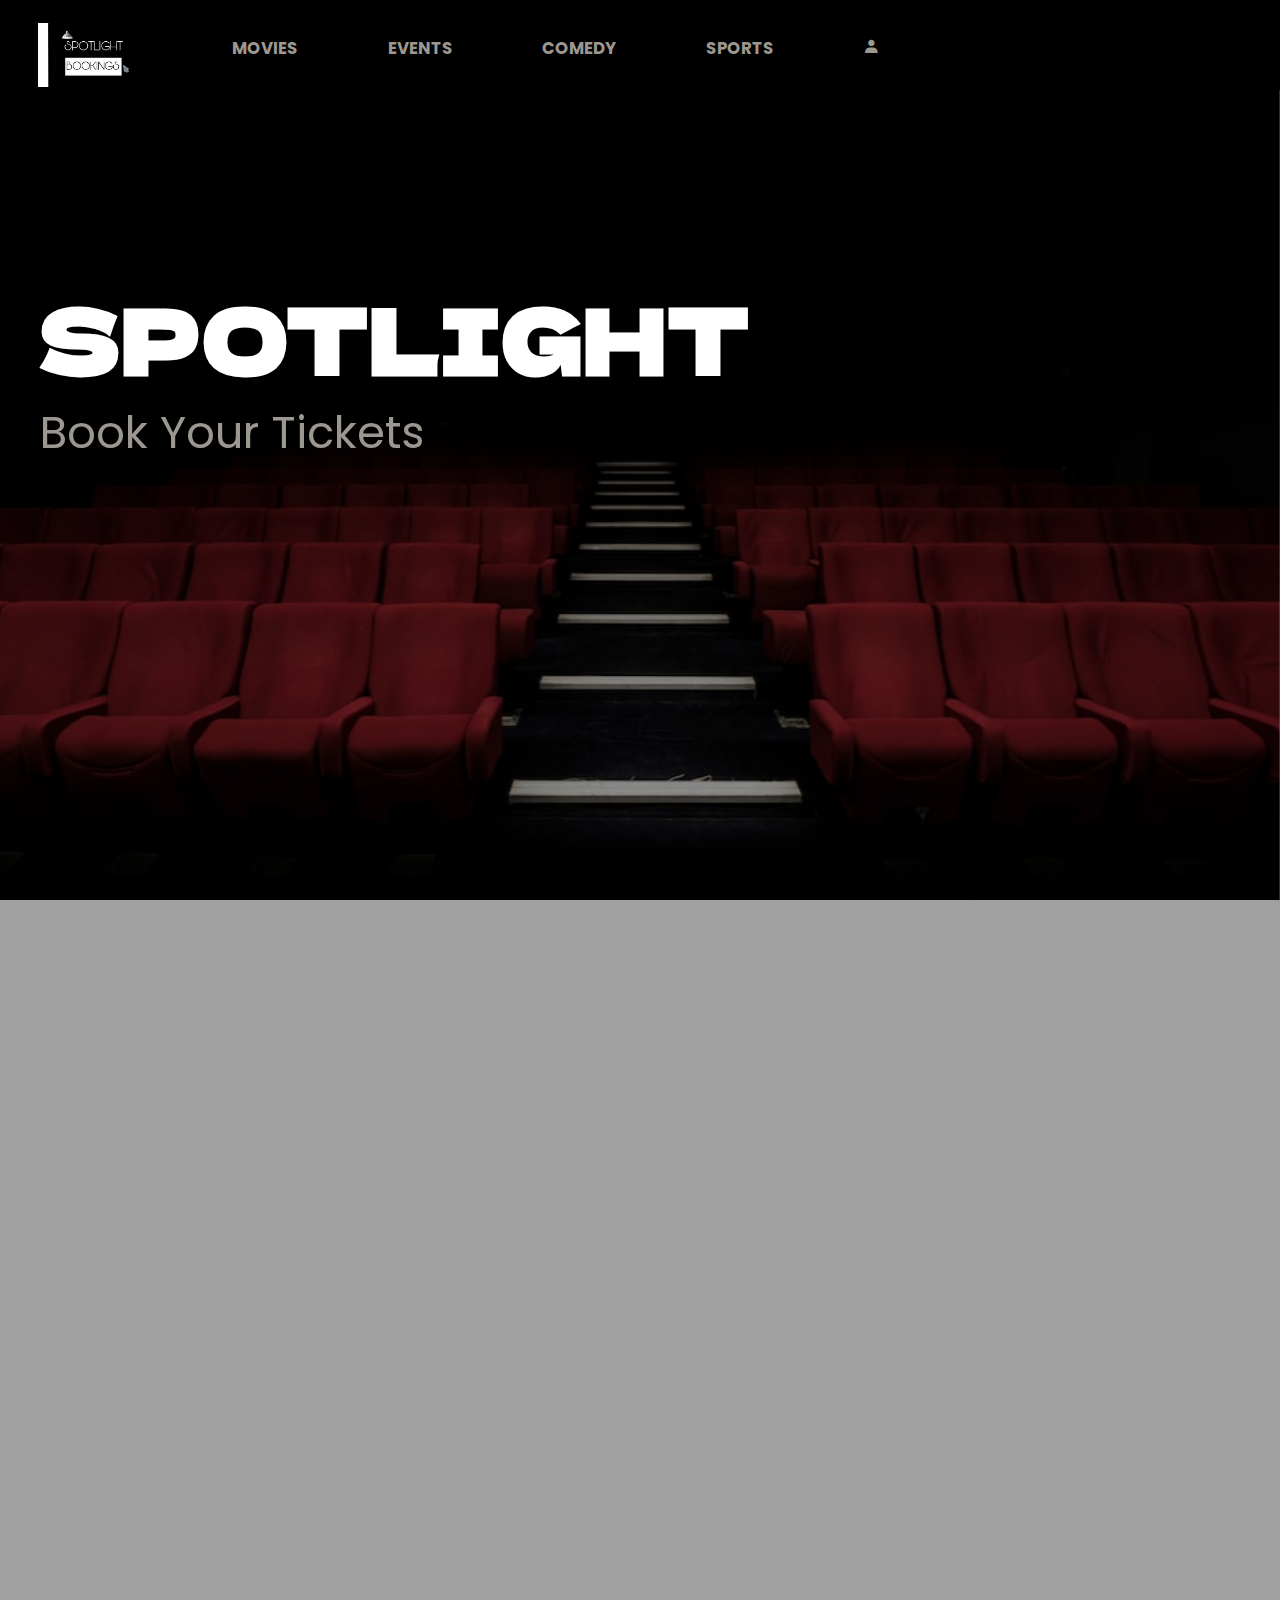
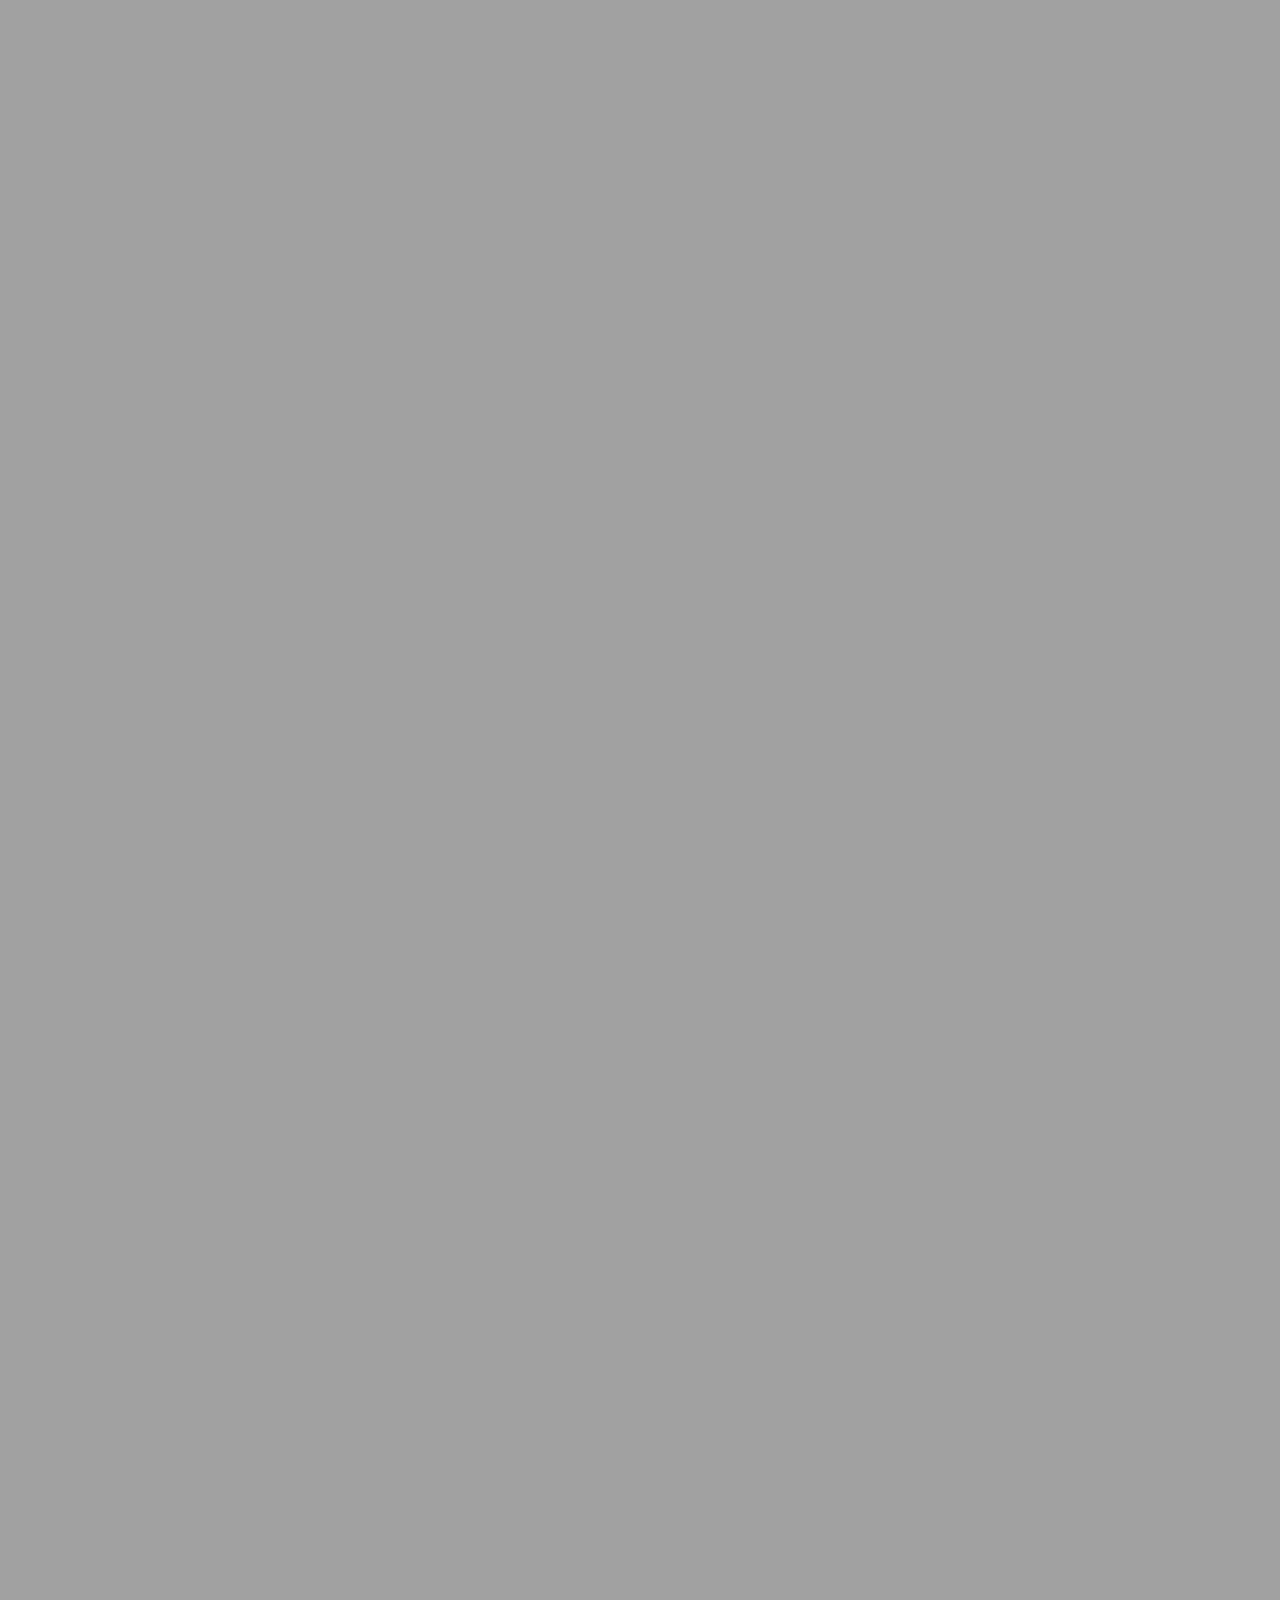
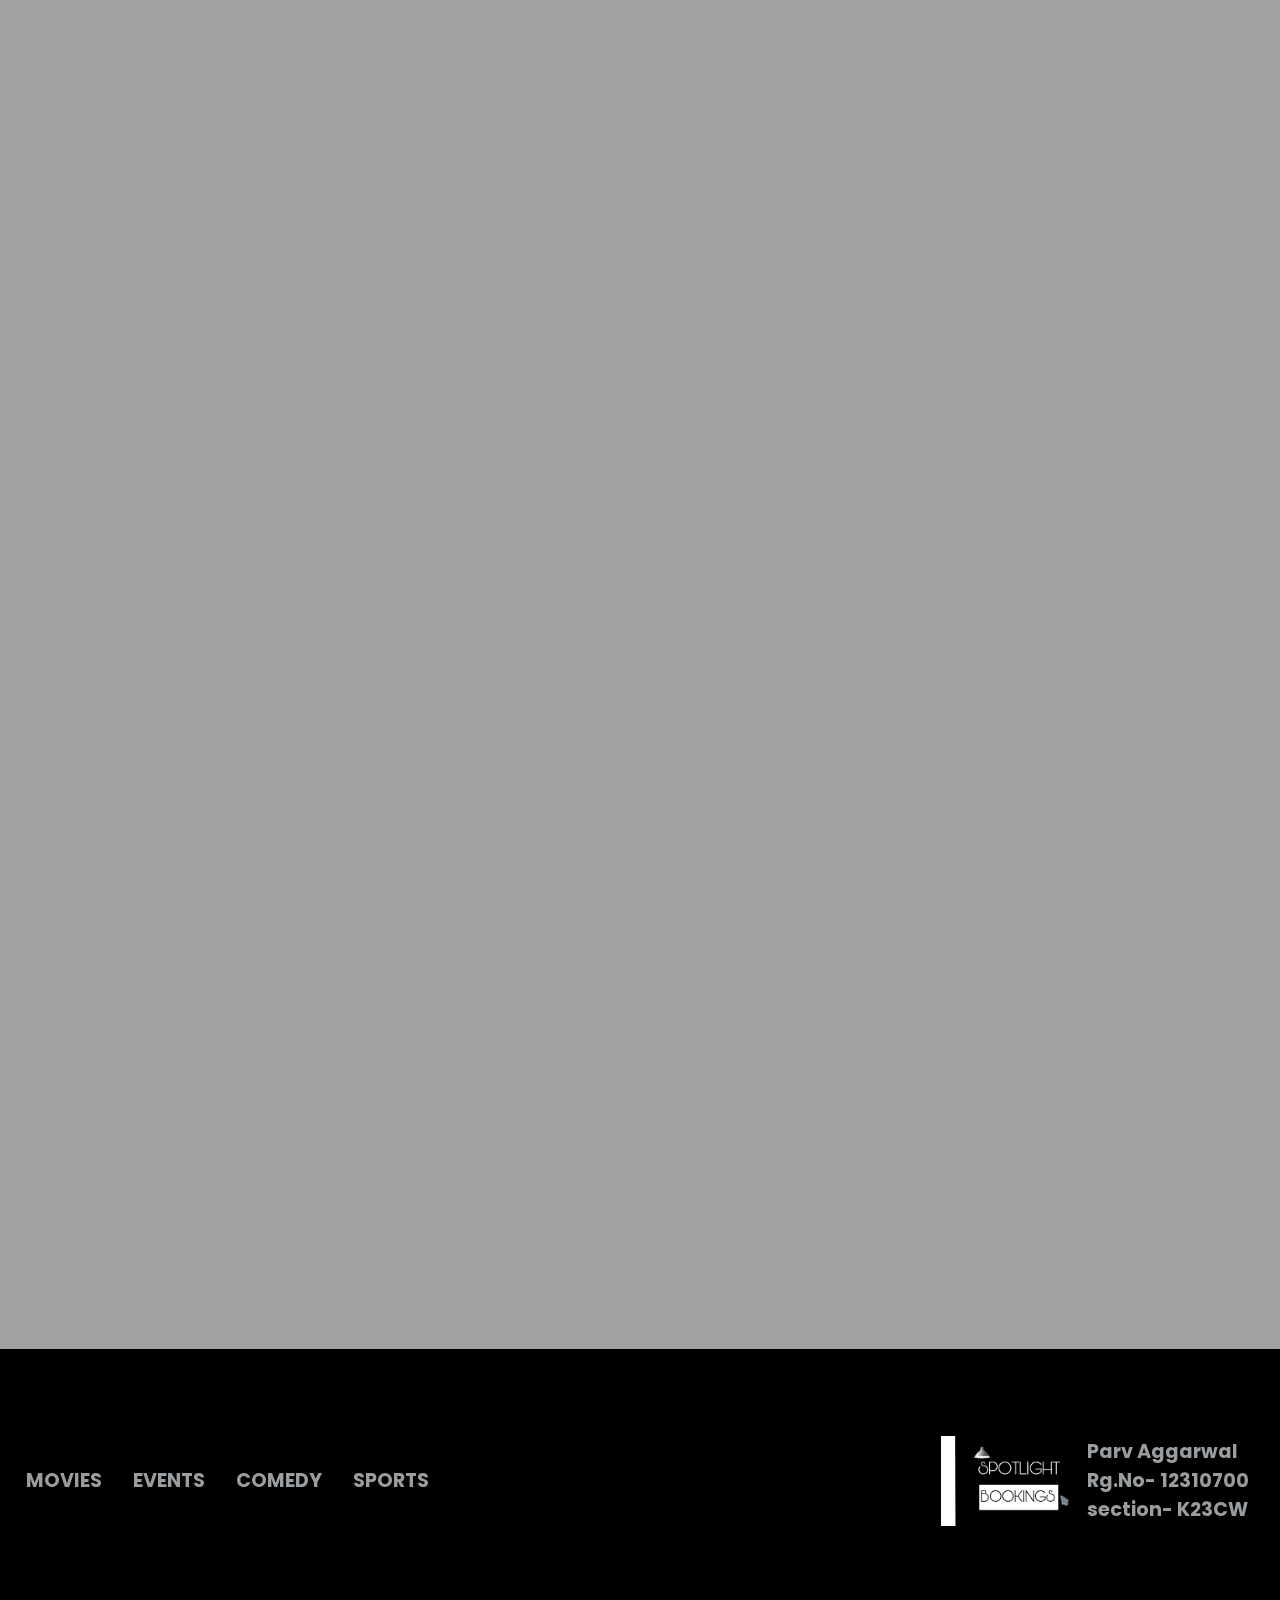
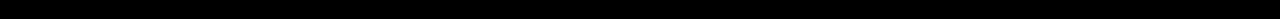
==== first.page/index.html @ 42e95c5b "everytime is fine" ====
<!DOCTYPE html>
<html lang="en">
<head>
    <meta charset="UTF-8">
    <meta name="viewport" content="width=device-width, initial-scale=1.0">
    <title>SPOTLIGHT BOOKING</title>
    <link rel="stylesheet" href="CSS/index.css">
    <link href="https://fonts.googleapis.com/css?family=Poppins" rel="stylesheet">
    <link href='https://fonts.googleapis.com/css?family=Dela Gothic One' rel='stylesheet'>
    <link href='https://unpkg.com/boxicons@2.1.4/css/boxicons.min.css' rel='stylesheet'>
</head>
<body>
    <!-- NAV BAR -->
    <div id="nav">
        <a href="#page1"><img src="asserts/index.asserts/Picsart_23-10-08_00-07-55-785.png" alt=""></a>
        <a href="movies.html"><h3 class="animation">MOVIES</h3></a>
        <a href="events.html"><h3 class="animation">EVENTS</h3></a>
        <a href="comedy.html"><h3 class="animation">COMEDY</h3></a>
        <a href="sports.html"><h3 class="animation">SPORTS</h3></a>
        <a href="login.html" target="_blank"><i class='bx bxs-user'></i></a>
    </div>
    <!-- BACKGROUND IMAGE-->
    <img id="img" src="asserts/index.asserts/photo-1489599849927-2ee91cede3ba.jpeg" alt="">
    <!-- MAIN CONTENT -->
    <div id="main">
        <!-- PAGE 1  -->    
        <div id="page1">
            <h1><b>SPOTLIGHT</b></h1>
            <p>Book Your Tickets</p>
        </div>
        <!-- PAGE 2 -->
        <div id="page2">
            <p>Recommended Movies</p>
            <img src="asserts/index.asserts/movies1.jpg" alt="">
            <img src="asserts/index.asserts/movies2.jpg" alt="">
            <img src="asserts/index.asserts/movies3.jpg" alt="">
        </div>
        <!-- PAGE 3 -->
        <div id="page3">
            <p>The Best Of Live Events</p>
            <img src="asserts/index.asserts/events1.jpg" alt="">
            <img src="asserts/index.asserts/events2.jpg" alt="">
            <img src="asserts/index.asserts/events3.jpg" alt="">
        </div>
        <!-- PAGE 4 -->
        <div id="page4">
            <p>Laughter Therapy</p>
            <img src="asserts/index.asserts/comedy1.jpg" alt="">
            <img src="asserts/index.asserts/comedy2.jpg" alt="">
            <img src="asserts/index.asserts/comedy3.jpg" alt="">
        </div>
        <!-- PAGE 5 -->
        <div id="page5">
            <p>Sports</p>
            <img src="asserts/index.asserts/sports1.jpg" alt="">
            <img src="asserts/index.asserts/sports2.jpg" alt="">
            <img src="asserts/index.asserts/sports3.jpg" alt="">
        </div>
         <!-- Footer -->
         <div id="footer">
            <div id="f1">
                <a href="movies.html"><h3 class="animation">MOVIES</h3></a>
                <a href="events.html"><h3 class="animation">EVENTS</h3></a>
                <a href="comedy.html"><h3 class="animation">COMEDY</h3></a>
                <a href="sports.html"><h3 class="animation">SPORTS</h3></a>
            </div>
            <div id="f3">
                <a href="#page1"><img src="asserts/index.asserts/Picsart_23-10-08_00-07-55-785.png" alt=""></a>
            </div>
            <div id="f2">
                <h3>
                    Parv Aggarwal<br>
                    Rg.No- 12310700<br>
                    section- K23CW<br>
                </h3>
            </div>
        </div>
    </div>
    <!-- LINKING ALL THE JAVASCRIPT FILES -->
    <script src="JS/gsap.min.js"></script>
    <script src="JS/ScrollTrigger.min.js"></script> 
    <script src="JS/index.js"></script>
</body>
</html>
---- first.page/CSS/index.css ----
*{
    margin: 0;
    padding: 0;
    color: #fff;
    box-sizing: border-box;
}

html, body{
    height: 100%;
    width: 100%;
    font-size: 22px;
}

#nav{
    height: 7vw;
    width: 100%;
    display: flex;
    background-color: black;
    align-items: center;
    padding: 0 3vw;
    gap: 2vw;
    position: fixed;
    justify-content: flex-start;
    z-index: 99;
}

#nav img{
    height: 5vw;
    margin-top: 2vw;
}

#nav h3{
    font-size: 1.3vw;
    text-decoration: none;
    color: #9c9891;
    margin-top: 0.7vw;
    margin-left: 5vw;
    text-align: right;
    font-family: 'Poppins';
}

#nav i{
    font-size: 1.3vw;
    color: #9c9891;
    margin-top: 0.7vw;
    margin-left: 5vw;
}

.animation{
    cursor: pointer;
}
#nav h3:hover{
    color: #999da0;
}
.animation,.dropdown a,.dropbtn{
    display: inline-block;
    position: relative;
    color: #999da0;
    margin-bottom: 1px;
    font-family: 'Abril Fatface', serif;
    font-family: 'DM Sans', sans-serif;
    font-family: 'Poppins', sans-serif;
    
  }
  
.animation::after {
    content: "";
    position: absolute;
    width: 100%;
    transform: scaleX(0);
    height: 2px;
    bottom: 0;
    left: 0;
    background-color: #999da0;
    transform-origin: bottom right;
    transition: transform 0.25s ease-out;
    
  }
  
 .animation:hover::after {
    transform: scaleX(1);
    transform-origin: bottom left;
  }

#img{
    height: 100%;
    width: 100%;
    object-fit: cover;
    position: fixed;
    z-index: -3;
}

#main{
    position: relative;
    background-color: rgb(0, 0, 0, 0.37);
}

#page1{
    height: 100vh;
    width: 100%;
    position: relative;
    display: flex;
    align-items: center;
    justify-content: left;
    flex-direction: row;
    text-align: left;
    z-index: 10;
}

#page1 h1{
    height: 28vw;
    font-size: 7vw;
    margin-left: 3vw;
    font-family: 'Dela Gothic One';
    font-weight: 400;
}

#page1 p{
    height: 8vw;
    margin-left: -55.5vw;
    font-size: 3.5vw;
    font-family: 'Poppins';
    color: #9c9891;
}

#page2{
    height: 85vh;
    width: 100%;
}

#page2 p{
    height: 20vw;
    /*margin-left: 2.5vw;*/
    font-family: 'Poppins';
    font-size: 3.5vw;
    text-align: center;
    color: #9c9891;
}

#page2 img{
    height: 30vw;
    margin-top: -12vw;
    margin-left: 10vw;
    border-radius: 3vw;
}

#page3{
    height: 85vh;
    width: 100%;
}

#page3 p{
    margin-top: 13vw;
    height: 20vw;
    /*margin-left: 2.5vw;*/
    font-family: 'Poppins';
    font-size: 3.5vw;
    text-align: center;
    color: #9c9891;
}

#page3 img{
    height: 30vw;
    margin-top: -12vw;
    margin-left: 10vw;
    border-radius: 3vw;
}

#page4{
    height: 85vh;
    width: 100%;
}

#page4 p{
    margin-top: 13vw;
    height: 20vw;
    /*margin-left: 2.5vw;*/
    font-family: 'Poppins';
    font-size: 3.5vw;
    text-align: center;
    color: #9c9891;
}

#page4 img{
    height: 30vw;
    margin-top: -12vw;
    margin-left: 10vw;
    border-radius: 3vw;
}

#page5{
    height: 95vh;
    width: 100%;
}

#page5 p{
    margin-top: 13vw;
    height: 20vw;
    /*margin-left: 2.5vw;*/
    font-family: 'Poppins';
    font-size: 3.5vw;
    text-align: center;
    color: #9c9891;
}

#page5 img{
    height: 30vw;
    margin-top: -12vw;
    margin-left: 10vw;
    border-radius: 3vw;
}

#footer{
    height: 30vh;
    width: 100%;
    background: #000;
    position: relative;
    display: flex;
    align-items: center;
    justify-content: flex-start;
}

#f1,#f2{
    width: fit-content;
    position: relative;
    z-index: 2;
}

#f1 h3{
    font-family: 'Poppins';
    font-size: 1.5vw;
    white-space: nowrap;
    color: #999da0;
    margin-bottom: 0.5vw;
    margin-left: 2vw;

}

#f3 img{
    height: 7vw;
    margin-left: 40vw;
}

#f2 h3{
    font-family: 'Poppins';
    font-size: 1.5vw;
    white-space: nowrap;
    color: #999da0;
    margin-bottom: 0.5vw;
}
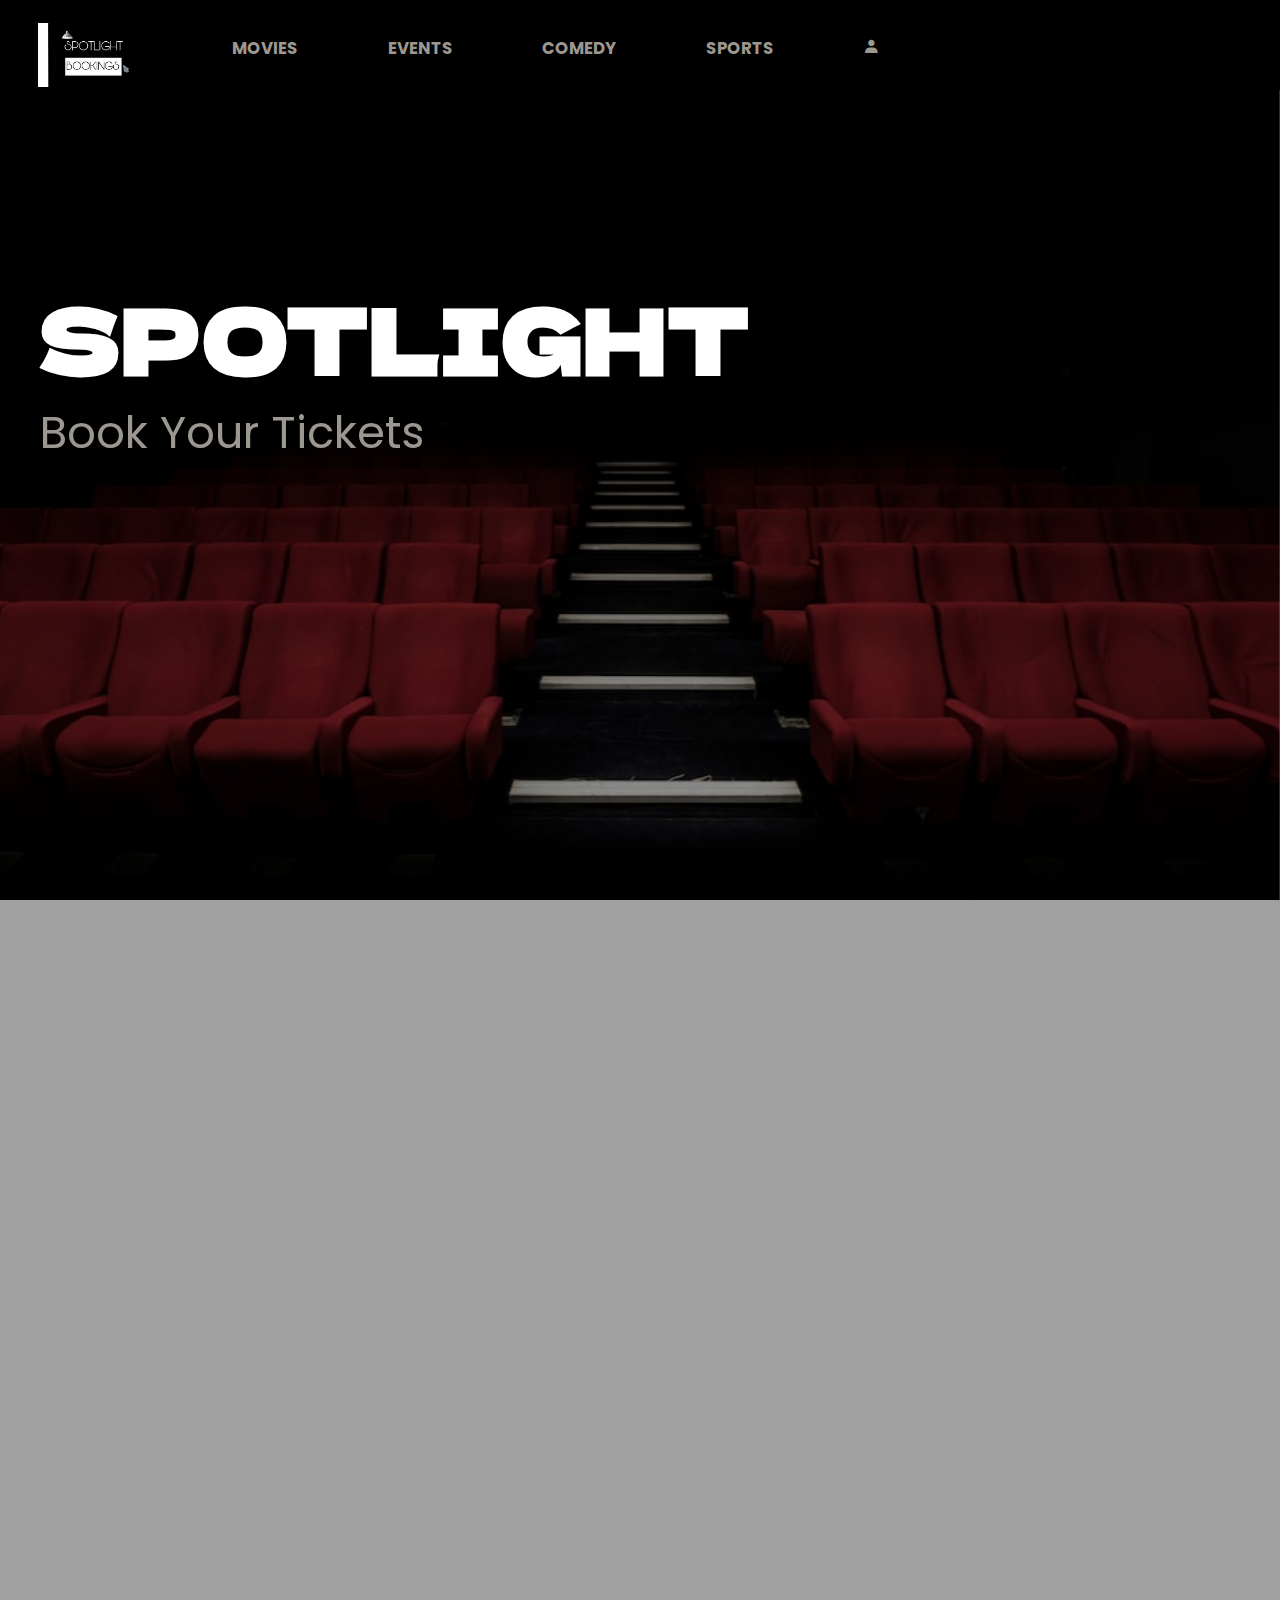
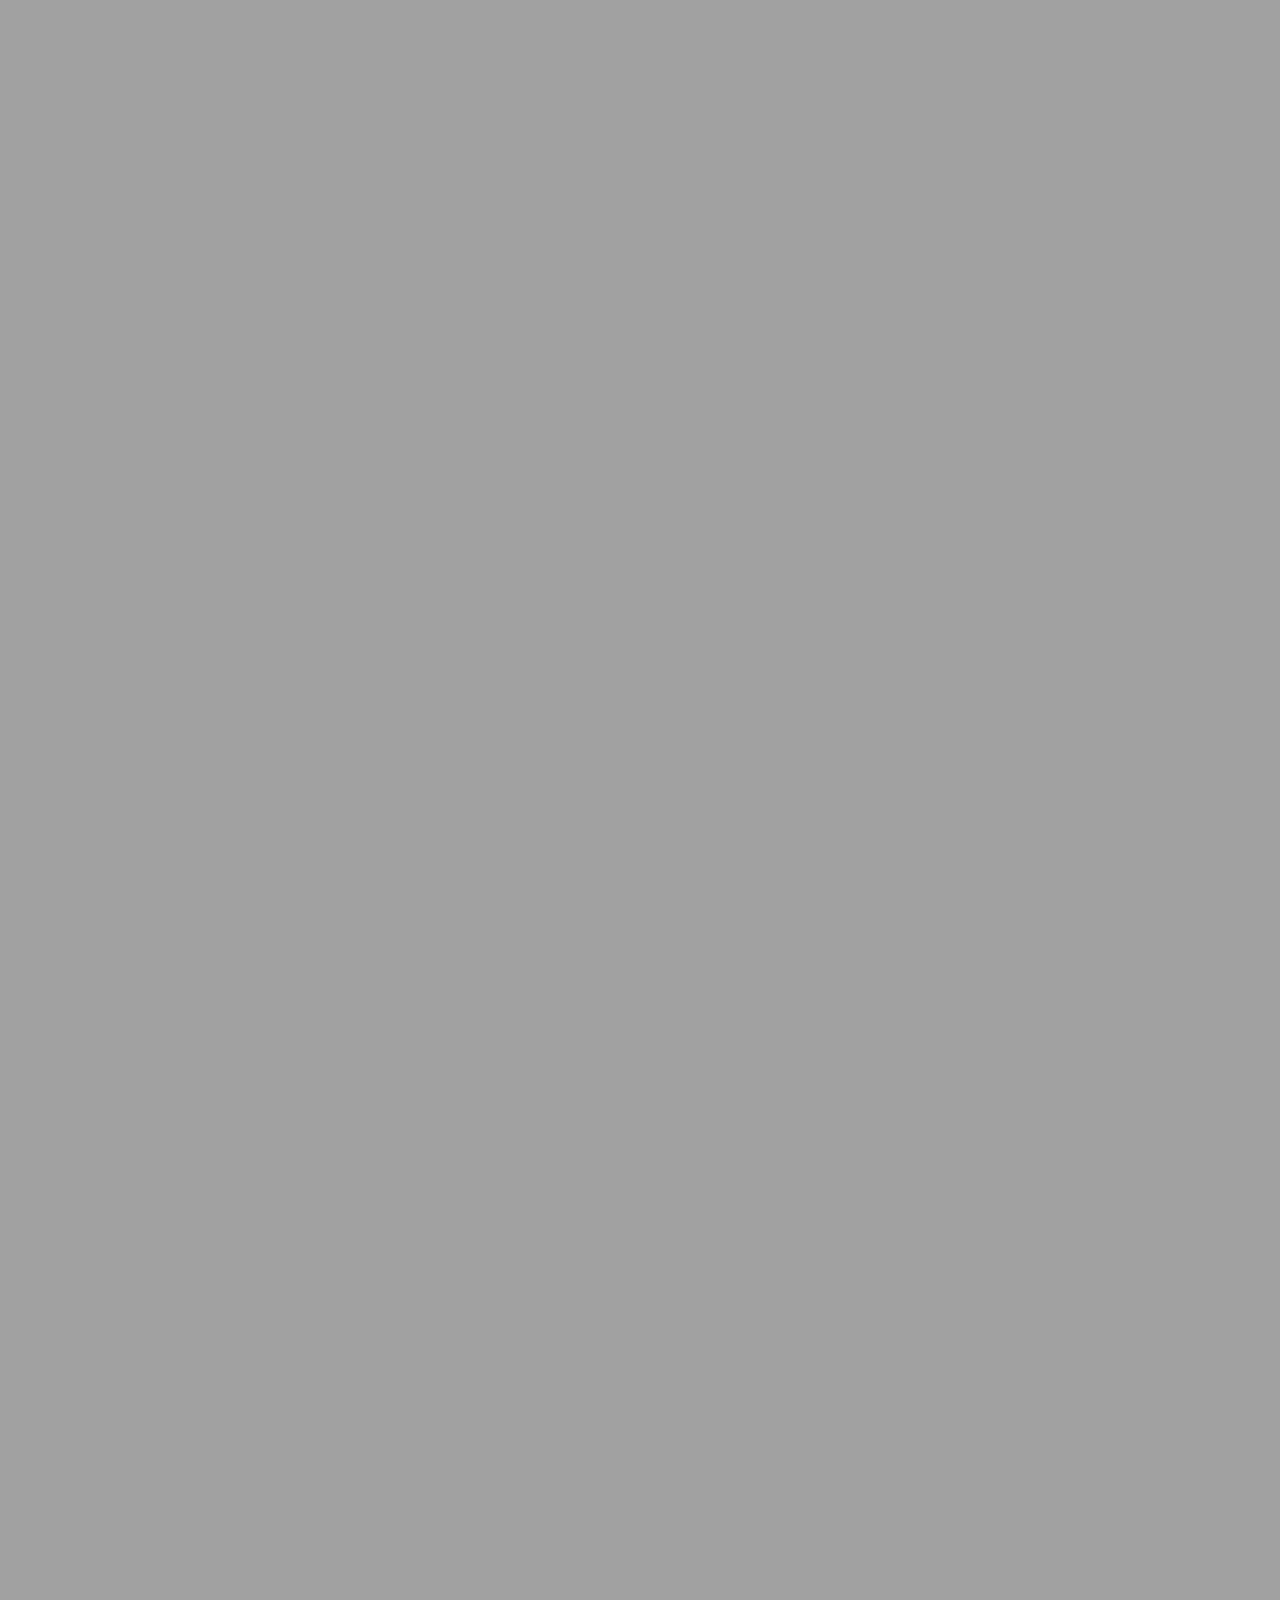
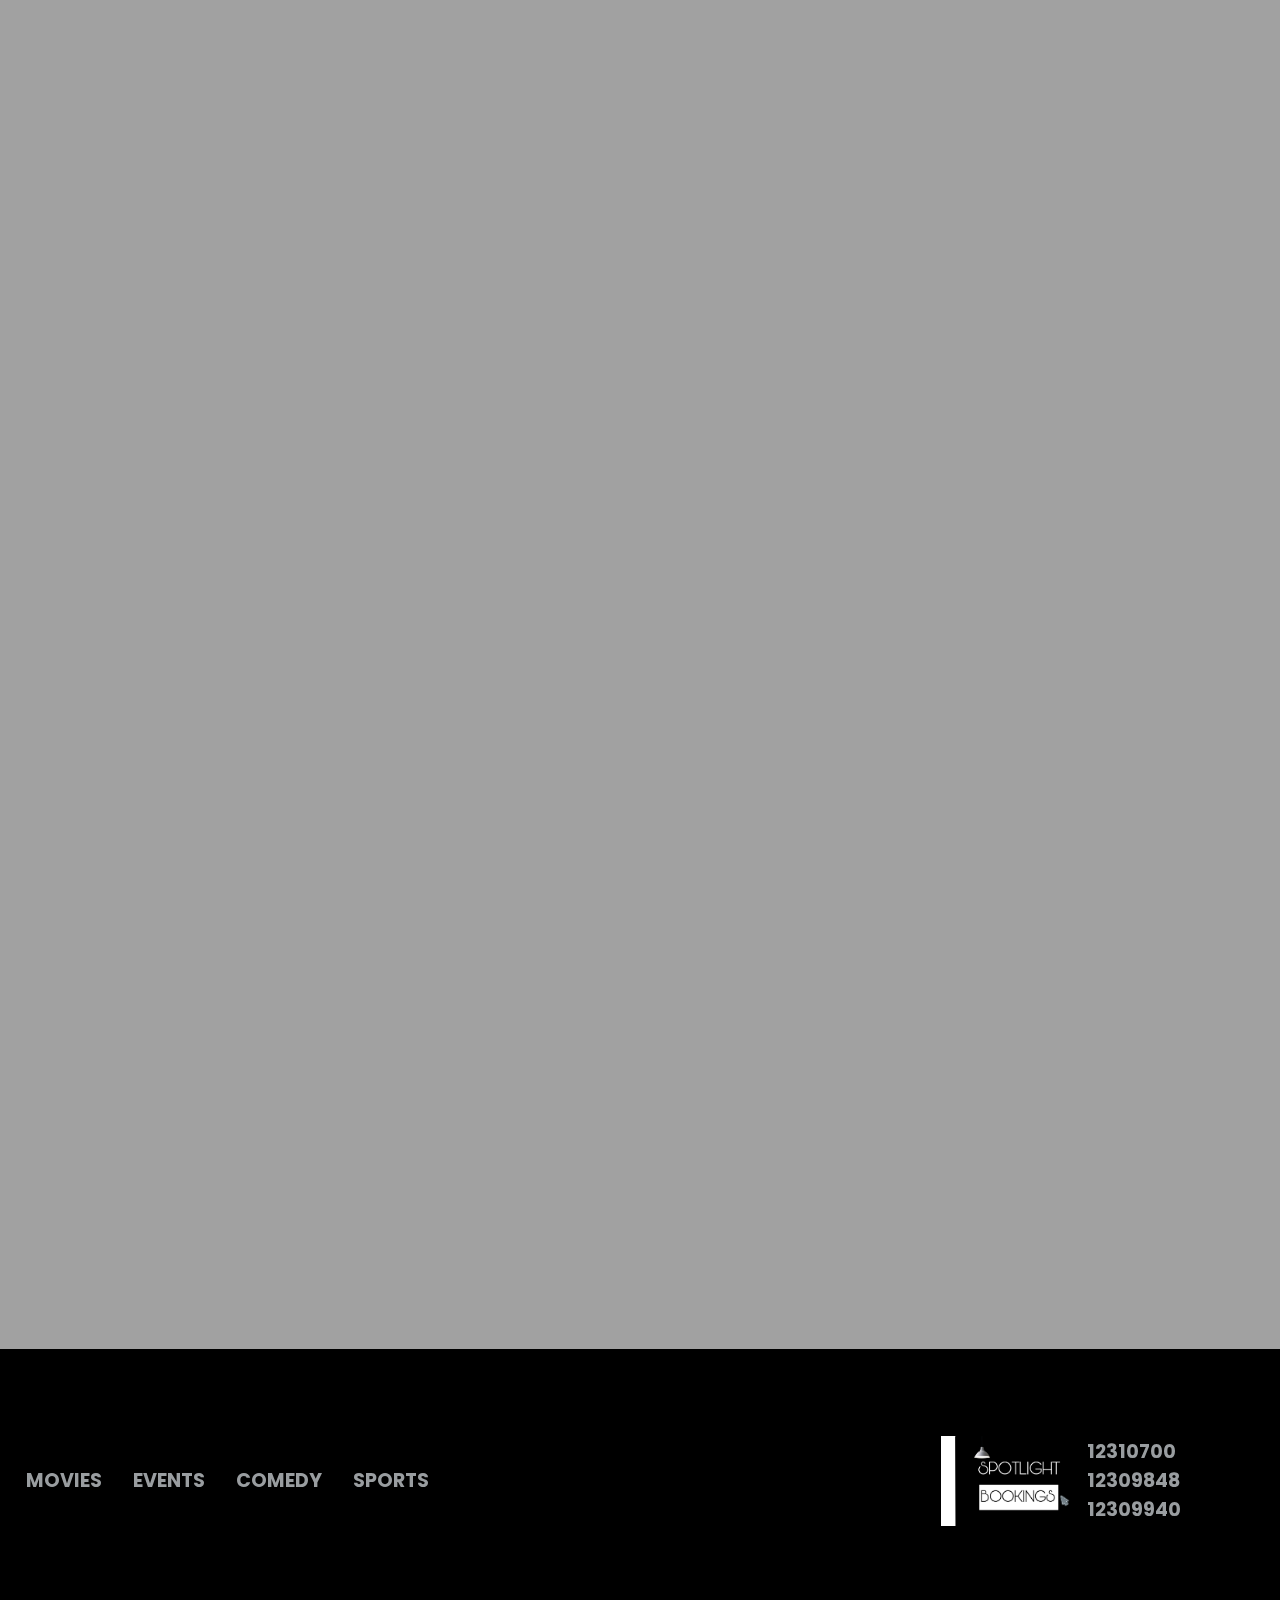
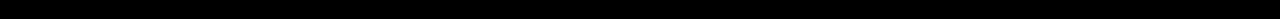
==== commit 193e306e: "adding registration number" ====
--- a/first.page/index.html
+++ b/first.page/index.html
@@ -31,30 +31,30 @@
         <!-- PAGE 2 -->
         <div id="page2">
             <p>Recommended Movies</p>
-            <img src="asserts/index.asserts/movies1.jpg" alt="">
-            <img src="asserts/index.asserts/movies2.jpg" alt="">
-            <img src="asserts/index.asserts/movies3.jpg" alt="">
+            <a href="movies.html"><img src="asserts/index.asserts/movies1.jpg" alt=""></a>
+            <a href="movies.html"><img src="asserts/index.asserts/movies2.jpg" alt=""></a>
+            <a href="movies.html"><img src="asserts/index.asserts/movies3.jpg" alt=""></a>
         </div>
         <!-- PAGE 3 -->
         <div id="page3">
             <p>The Best Of Live Events</p>
-            <img src="asserts/index.asserts/events1.jpg" alt="">
-            <img src="asserts/index.asserts/events2.jpg" alt="">
-            <img src="asserts/index.asserts/events3.jpg" alt="">
+            <a href="events.html"><img src="asserts/index.asserts/events1.jpg" alt=""></a>
+            <a href="events.html"><img src="asserts/index.asserts/events2.jpg" alt=""></a>
+            <a href="events.html"><img src="asserts/index.asserts/events3.jpg" alt=""></a>
         </div>
         <!-- PAGE 4 -->
         <div id="page4">
             <p>Laughter Therapy</p>
-            <img src="asserts/index.asserts/comedy1.jpg" alt="">
-            <img src="asserts/index.asserts/comedy2.jpg" alt="">
-            <img src="asserts/index.asserts/comedy3.jpg" alt="">
+            <a href="comedy.html"><img src="asserts/index.asserts/comedy1.jpg" alt=""></a>
+            <a href="comedy.html"><img src="asserts/index.asserts/comedy2.jpg" alt=""></a>
+            <a href="comedy.html"><img src="asserts/index.asserts/comedy3.jpg" alt=""></a>
         </div>
         <!-- PAGE 5 -->
         <div id="page5">
             <p>Sports</p>
-            <img src="asserts/index.asserts/sports1.jpg" alt="">
-            <img src="asserts/index.asserts/sports2.jpg" alt="">
-            <img src="asserts/index.asserts/sports3.jpg" alt="">
+            <a href="sports.html"><img src="asserts/index.asserts/sports1.jpg" alt=""></a>
+            <a href="sports.html"><img src="asserts/index.asserts/sports2.jpg" alt=""></a>
+            <a href="sports.html"><img src="asserts/index.asserts/sports3.jpg" alt=""></a>
         </div>
          <!-- Footer -->
          <div id="footer">
@@ -69,9 +69,9 @@
             </div>
             <div id="f2">
                 <h3>
-                    Parv Aggarwal<br>
-                    Rg.No- 12310700<br>
-                    section- K23CW<br>
+                    12310700<br>
+                    12309848<br>
+                    12309940<br>
                 </h3>
             </div>
         </div>
